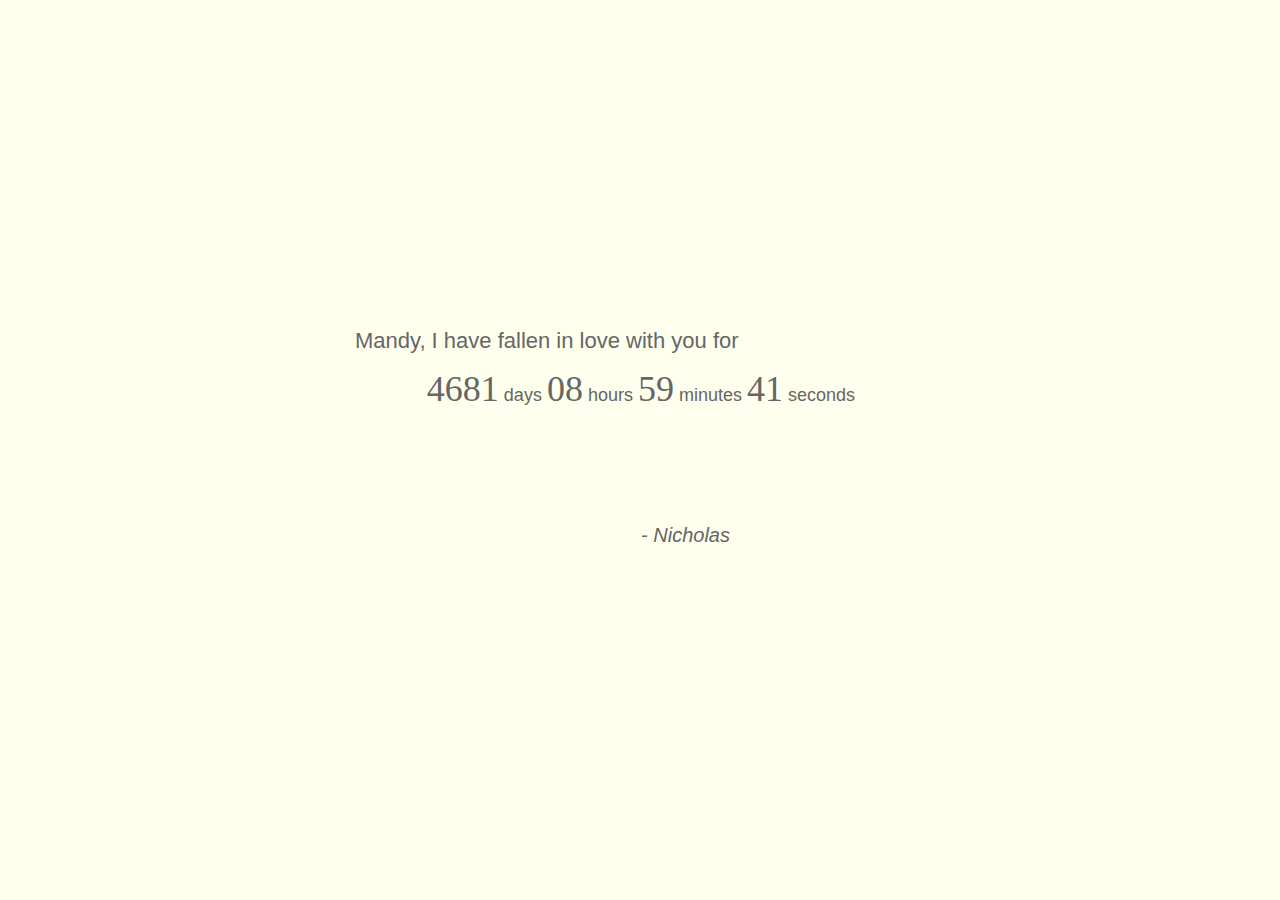
==== loveheart.html @ ca7ed990 "Added some pages." ====
<!DOCTYPE html>
<html>
<head>
    <meta http-equiv="Content-Type" content="text/html; charset=UTF-8">
    <title>致丁烨</title>

    <link href="stylesheets/common.css" type="text/css" rel="stylesheet">
    <link href="stylesheets/love.css" type="text/css" rel="stylesheet">
    <script type="text/javascript" src="javascripts/jquery.min.js"></script>
    <script type="text/javascript" src="javascripts/garden.js"></script>
    <script type="text/javascript" src="javascripts/love-functions.js"></script>
    <script type="text/javascript" src="javascripts/common.js"></script>

</head>

<body>


</body>
</html>

<div id="mainDiv">
    <div id="content" style="width: 1110px; height: 625px; top: 10px; left: 119.5px; ">


        <div id="loveHeart">
            <canvas id="garden" width="670" height="625"></canvas>
            <div id="words" style="position: absolute; top: 195px; left: 50px; ">
                <div id="messages" style="display: block; ">Mandy, I have fallen in love with you for
                    <div id="elapseClock"><span class="digit">190</span> days <span class="digit">16</span> hours <span class="digit">55</span> minutes <span class="digit">04</span> seconds</div>
                </div>
                <div id="loveu" style="display: block; ">
                    <br>
                    <div class="signature">- Nicholas</div>
                </div>
            </div>
        </div>
    </div>

</div>
<script type="text/javascript">
    var offsetX = $("#loveHeart").width() / 2;
    var offsetY = $("#loveHeart").height() / 2 - 55;
    var together = parseTime("2013-10-01 00:00:00");
    var typewriterSpeed = 75;
    var animationInterval = 1000;
    var heartAnimationSpeed = 50;
    var wordsInterval = 5000;
    var signatureInterval = 3000;

    if (!document.createElement('canvas').getContext) {
        var msg = document.createElement("div");
        msg.id = "errorMsg";
        msg.innerHTML = "Your browser doesn't support HTML5!<br/>Recommend use Chrome 14+/IE 9+/Firefox 7+/Safari 4+";
        document.body.appendChild(msg);
        $("#code").css("display", "none");
        document.execCommand("stop");
    } else {
        setTimeout(function () {
            startHeartAnimation();
            $("#links").fadeIn(1000);
        }, animationInterval);

        timeElapse(together);
        setInterval(function () {
            timeElapse(together);
        }, 500);
        adjustCodePosition();
        $("#code").typewriter();
    }
</script>
---- stylesheets/common.css ----
body {
    margin: 0;
    padding: 0;
    background: #FFFFEE;
    font-size: 14px;
    overflow: auto;
    font: normal 14px/1.2em "Helvetica Neue", Arial, Helvetica, sans-serif;
}

html, body, #mainDiv, #content{
    width: 100%;
    height: 100%;
}

#copyright{
    clear: both;
    text-align: center;
    width: 100%;
    color: #666;
    height: 20px;
    font-size: 10px;
    display: none;
}

#copyright a{
    color: #666;
}

#content{
    position: absolute;
}
---- stylesheets/love.css ----
#loveHeart {
    float: left;
    width:670px;
    height:625px;
}

#garden {
    width: 100%;
    height: 100%;
}

#elapseClock {
    text-align: right;
    font-size: 18px;
    margin-top: 20px;
    margin-bottom: 10px;
    line-height: 40px;
}

#words {
    font-family: "Helvetica Neue", Arial, Helvetica, sans-serif;
    width: 500px;
    font-size: 22px;
    color:#666;
}

#messages{
    display: none;
}

#elapseClock .digit{
    font-family: "digit";
    font-size: 36px;
}

#loveu{
    padding: 5px;
    font-size: 22px;
    margin-top: 80px;
    margin-right: 120px;
    text-align: right;
    display: none;
}

#loveu .signature{
    margin-top: 10px;
    font-size: 20px;
    font-style: italic;
}

#code {
    float: left;
    width: 440px;
    height: 400px;
    color: #333;
    font-family: "Consolas", "Monaco", "Bitstream Vera Sans Mono", "Courier New", "sans-serif";
    font-size: 12px;
}

#code .string{
    color: #2a36ff;
}

#code .keyword{
    color: #7f0055;
    font-weight:bold;
}

#code .comments{
    color: #3f7f5f;
}

#errorMsg{
    width: 100%;
    text-align: center;
    font-size: 24px;
    position: absolute;
    top: 100px;
    left:0px;
}

#links{
    position: absolute;
    display: none;
}

#create_link, #top_pages{
    font-size: 20px;
    width: 160px;
    height: 30px;
    line-height:30px;
    background-color: #f0f0f0;
    color: #666;
    padding: 8px;
    border: 1px solid #ccc;
    -moz-border-radius: 5px;
    -khtml-border-radius: 5px;
    -webkit-border-radius: 5px;
    border-radius: 5px;
    text-align: center;
    margin-top: 10px;
}

#create_link:hover, #top_pages:hover{
    -moz-box-shadow:0 0 10px rgba(82,168,236,0.5);
    -webkit-box-shadow:0 0 10px rgba(82,168,236,0.5);
    box-shadow:0 0 10px rgba(82,168,236,0.5);
    border-color:rgba(82,168,236,0.75)!important;
    color: #333;
    cursor: pointer;
}
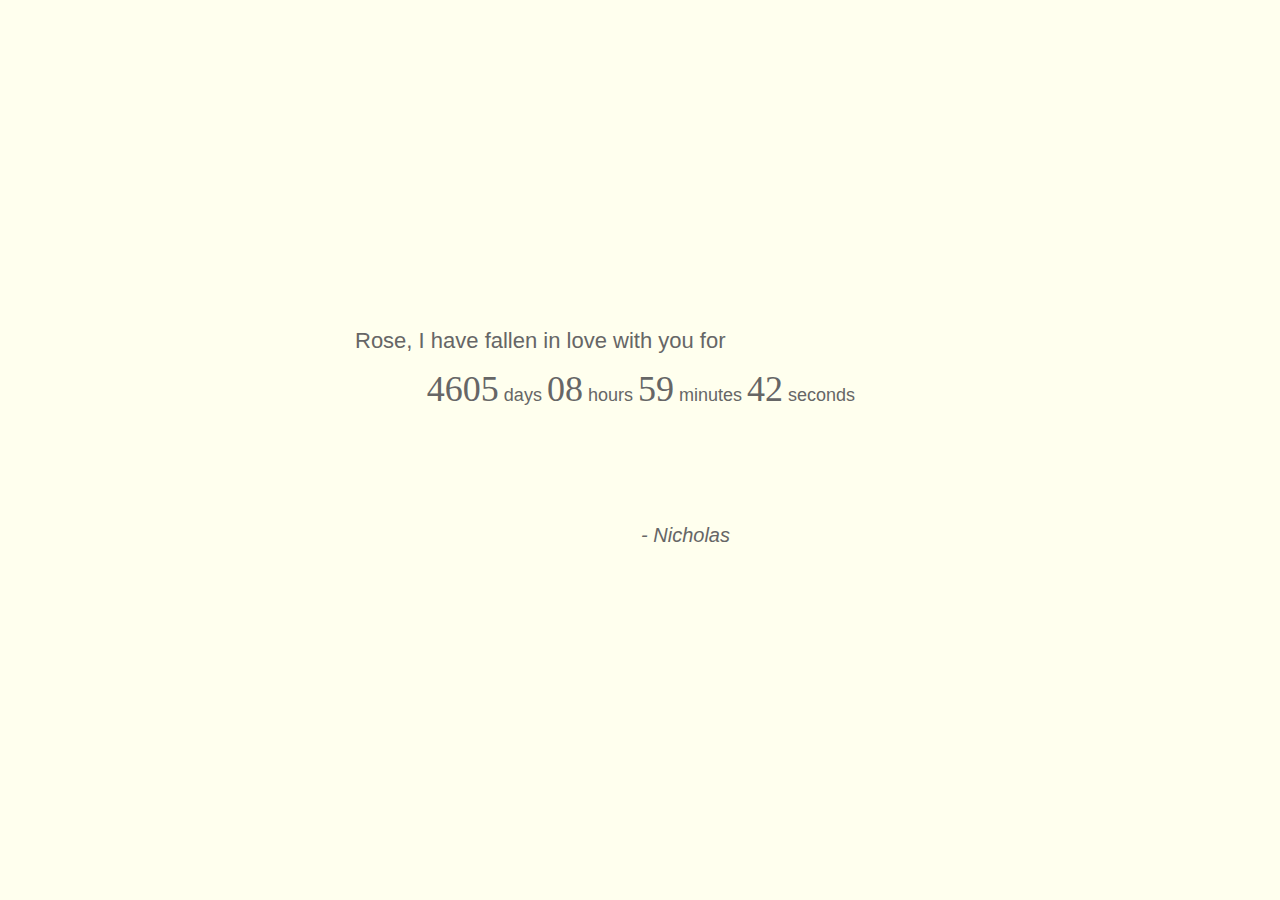
==== commit d048ff0f: "Changed." ====
--- a/loveheart.html
+++ b/loveheart.html
@@ -3,7 +3,7 @@
 <html>
 <head>
     <meta http-equiv="Content-Type" content="text/html; charset=UTF-8">
-    <title>致丁烨</title>
+    <title>To Rose</title>
 
     <link href="stylesheets/common.css" type="text/css" rel="stylesheet">
     <link href="stylesheets/love.css" type="text/css" rel="stylesheet">
@@ -27,7 +27,7 @@
         <div id="loveHeart">
             <canvas id="garden" width="670" height="625"></canvas>
             <div id="words" style="position: absolute; top: 195px; left: 50px; ">
-                <div id="messages" style="display: block; ">Mandy, I have fallen in love with you for
+                <div id="messages" style="display: block; ">Rose, I have fallen in love with you for
                     <div id="elapseClock"><span class="digit">190</span> days <span class="digit">16</span> hours <span class="digit">55</span> minutes <span class="digit">04</span> seconds</div>
                 </div>
                 <div id="loveu" style="display: block; ">
@@ -42,7 +42,7 @@
 <script type="text/javascript">
     var offsetX = $("#loveHeart").width() / 2;
     var offsetY = $("#loveHeart").height() / 2 - 55;
-    var together = parseTime("2013-10-01 00:00:00");
+    var together = parseTime("2013-12-16 00:00:00");
     var typewriterSpeed = 75;
     var animationInterval = 1000;
     var heartAnimationSpeed = 50;
